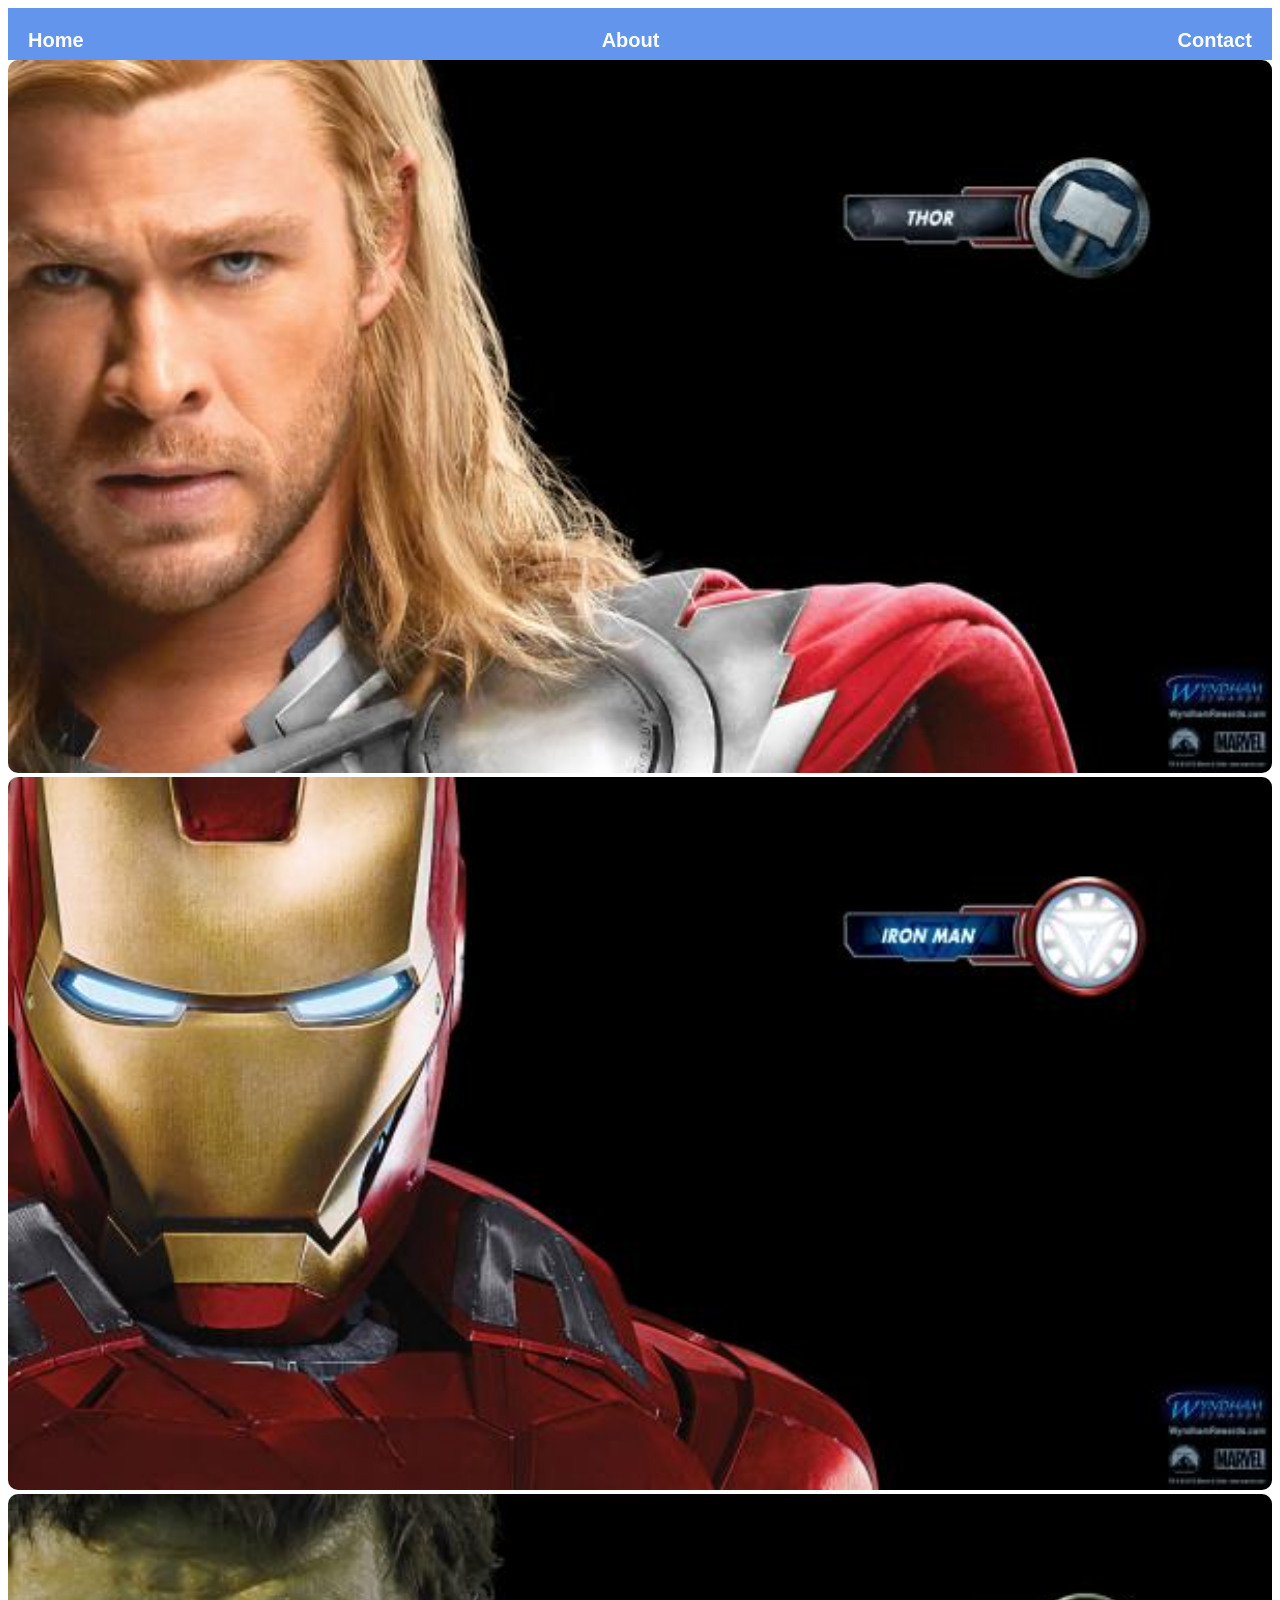
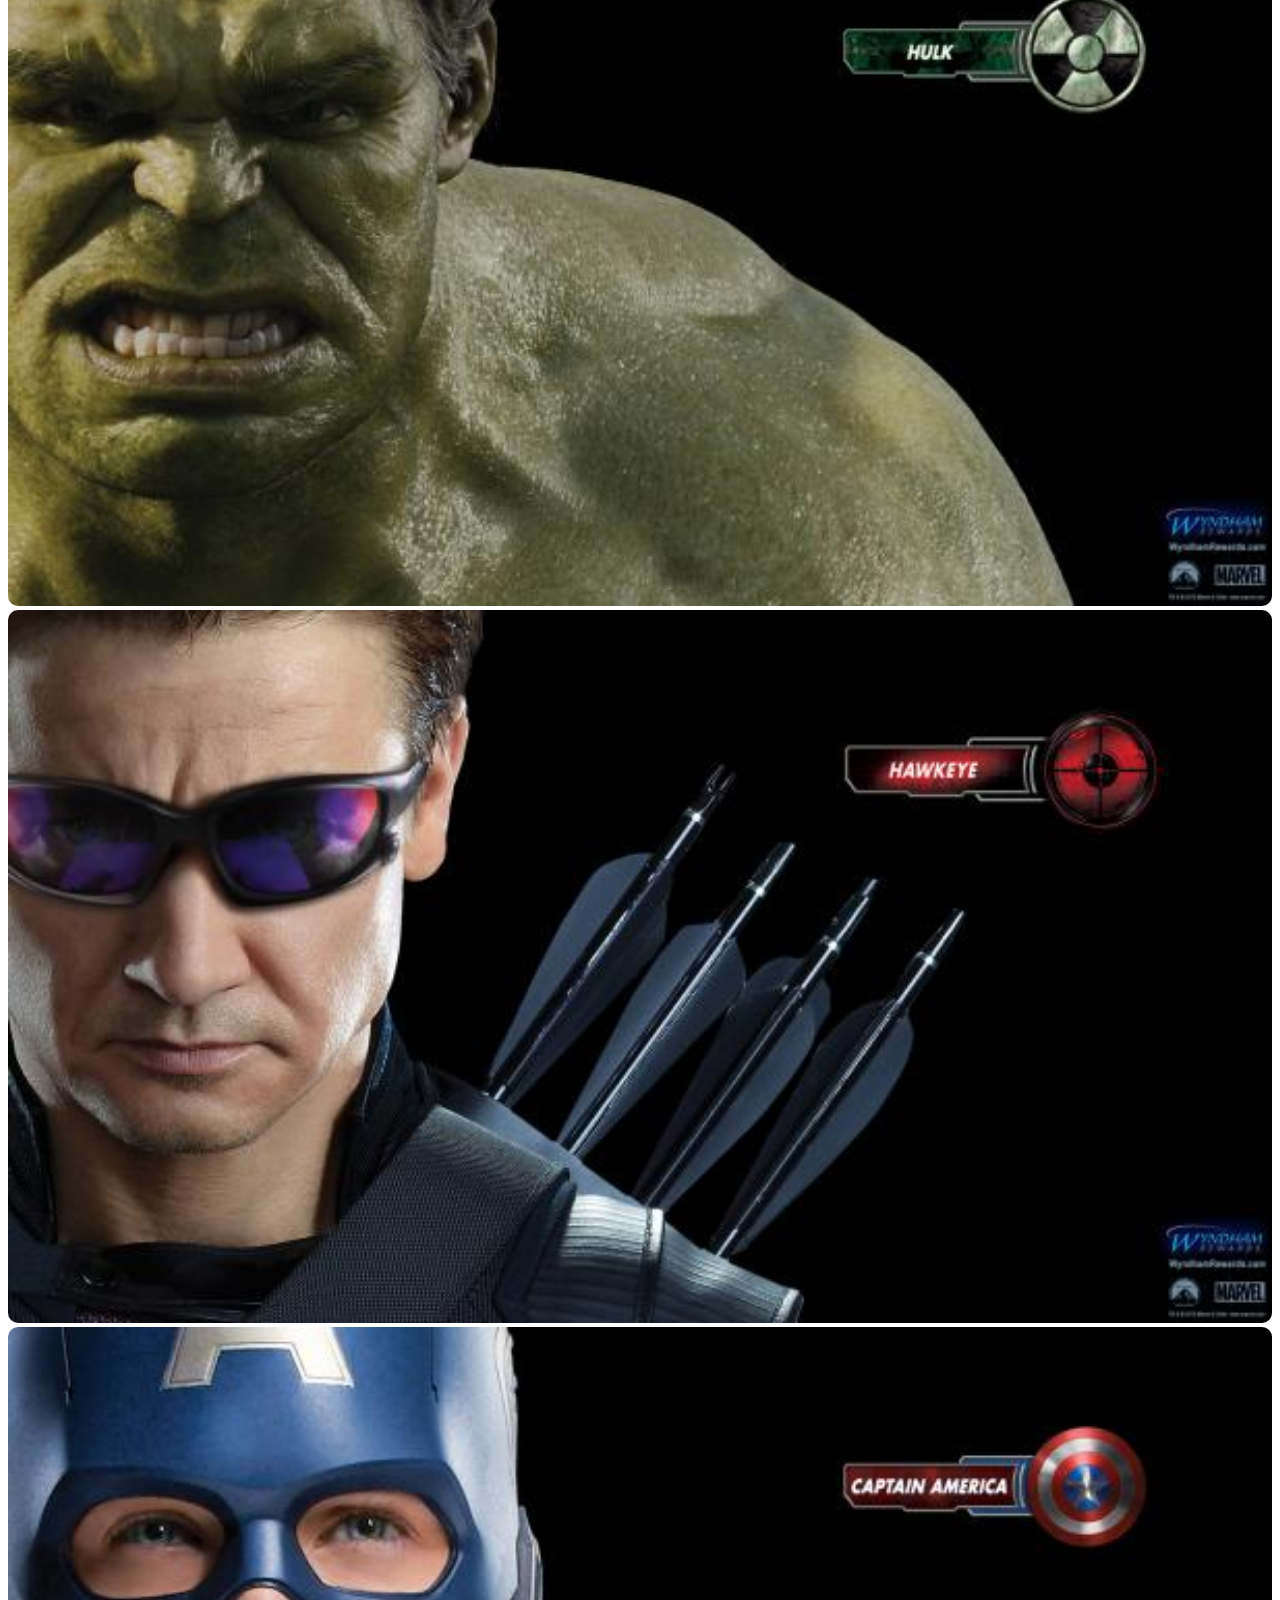
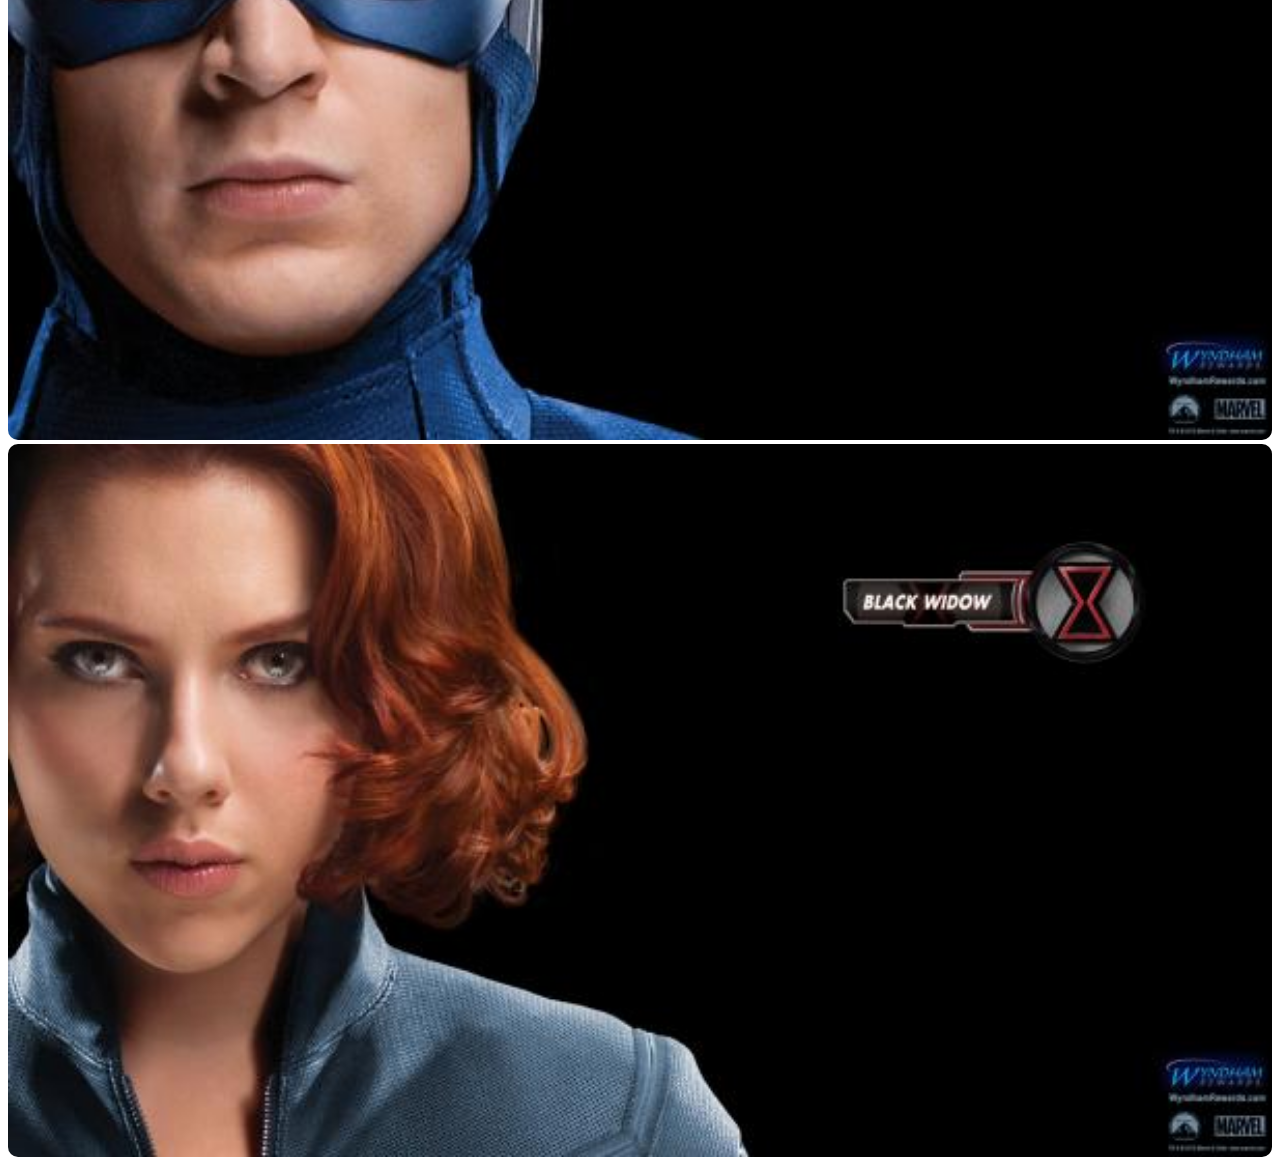
==== index.html @ f23c9672 "This is the Superhero App I created for the 2025 FNB App Academy project." ====
<!DOCTYPE html>
<html>
    <head>
        <link rel="stylesheet" href="style.css">
    </head>
    <body>
        <div id="menu">
            <a href="index.html">Home</a>
            <a href="about.html">About</a>
            <a href="contact.html">Contact</a>
        </div>
        <div class="gallery">
            <a href="avenger-1.html"><img src="images/avengers_01.jpg"/></a>
            <a href="avenger-2.html"><img src="images/avengers_02.jpg"/></a>
            <a href="avenger-3.html"><img src="images/avengers_03.jpg"/></a>
            <a href="avenger-4.html"><img src="images/avengers_04.jpg"/></a>
            <a href="avenger-5.html"><img src="images/avengers_05.jpg"/></a>
            <a href="avenger-6.html"><img src="images/avengers_06.jpg"/></a>
        </div>
    </body>
</html>
---- style.css ----
.gallery img {
    width: 100%;
    height: 80%;
    border-radius: 10px;
    image-resolution: 72dpi;
}
h1 {
    text-align: center;
    font-family: Arial, Helvetica, sans-serif;
    color:rgb(0, 0, 0);
    font-size: 40px;
    font-weight: bold;
    text-transform: uppercase;
}
h2 {
    text-align: center;
    font-family:Georgia, 'Times New Roman', Times, serif;
    color:rgb(255, 255, 255);
    font-size: 35px;
    font-weight: bold;
    text-transform: uppercase;
    background-color: cornflowerblue;
}
h3 {
    text-align: center;
    font-family: 'Times New Roman', Times, serif;
    color:rgb(255, 255, 255);
    font-size: 25px;
    font-weight: bold;
    background-color: cornflowerblue;
}
h4 {
    text-align: center;
    font-family: 'Times New Roman', Times, serif;
    color:rgb(255, 255, 255);
    font-size: 20px;
    font-weight: bold;
    background-color: cornflowerblue;
}
p{
    text-align: center;
    font-family:'Gill Sans', 'Gill Sans MT', Calibri, 'Trebuchet MS', sans-serif;
    color:rgb(0, 0, 0);
    font-size: 14px;
}
#menu {
    width: 100%;
    height: 40px;
    background-color: cornflowerblue;
    padding-top: 12px;
    display: flex;
    justify-content: space-between;
    align-items: center;
    
}
#menu a{
    color: white;
    font-family: Helvetica, sans-serif;
    font-size: 20px;
    text-decoration: none;
    font-weight: 800;

    padding-left: 20px;
    padding-right: 20px;
}
#menu a:hover{
    color: #5077bd;
}
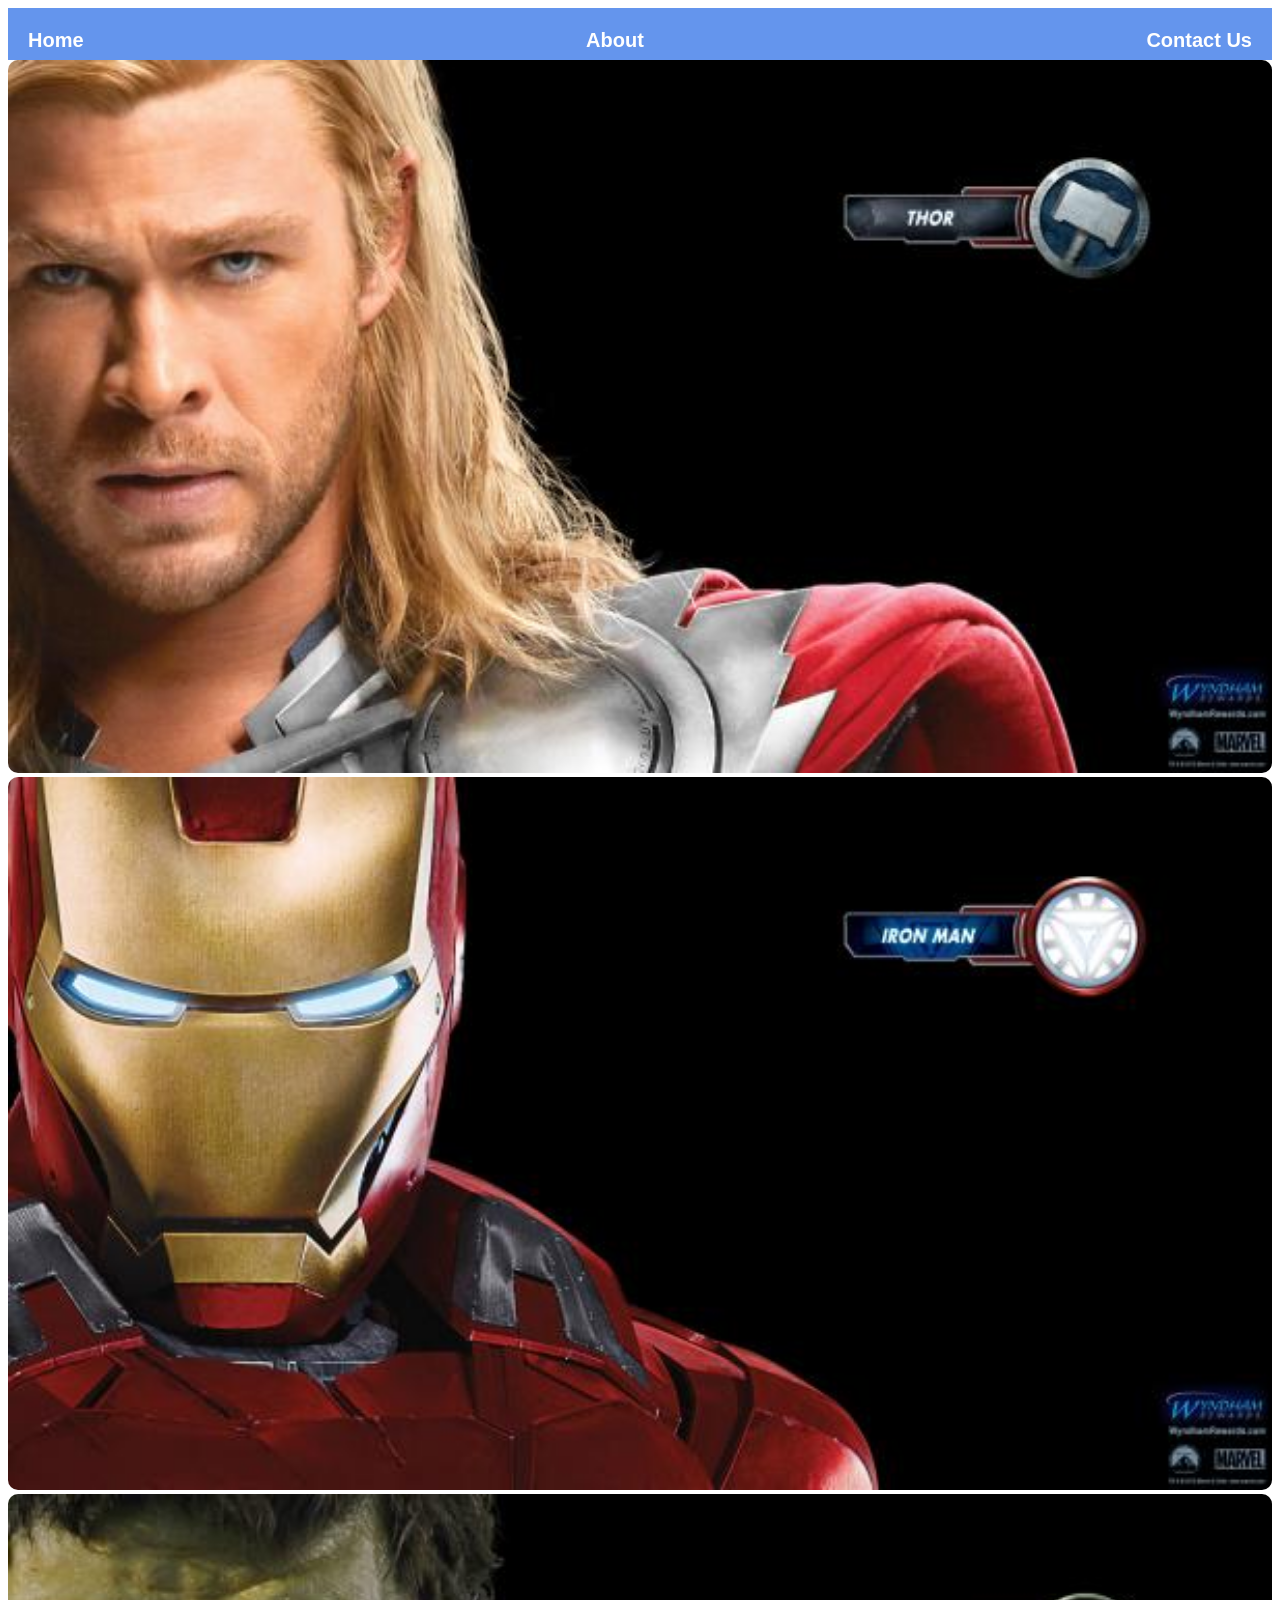
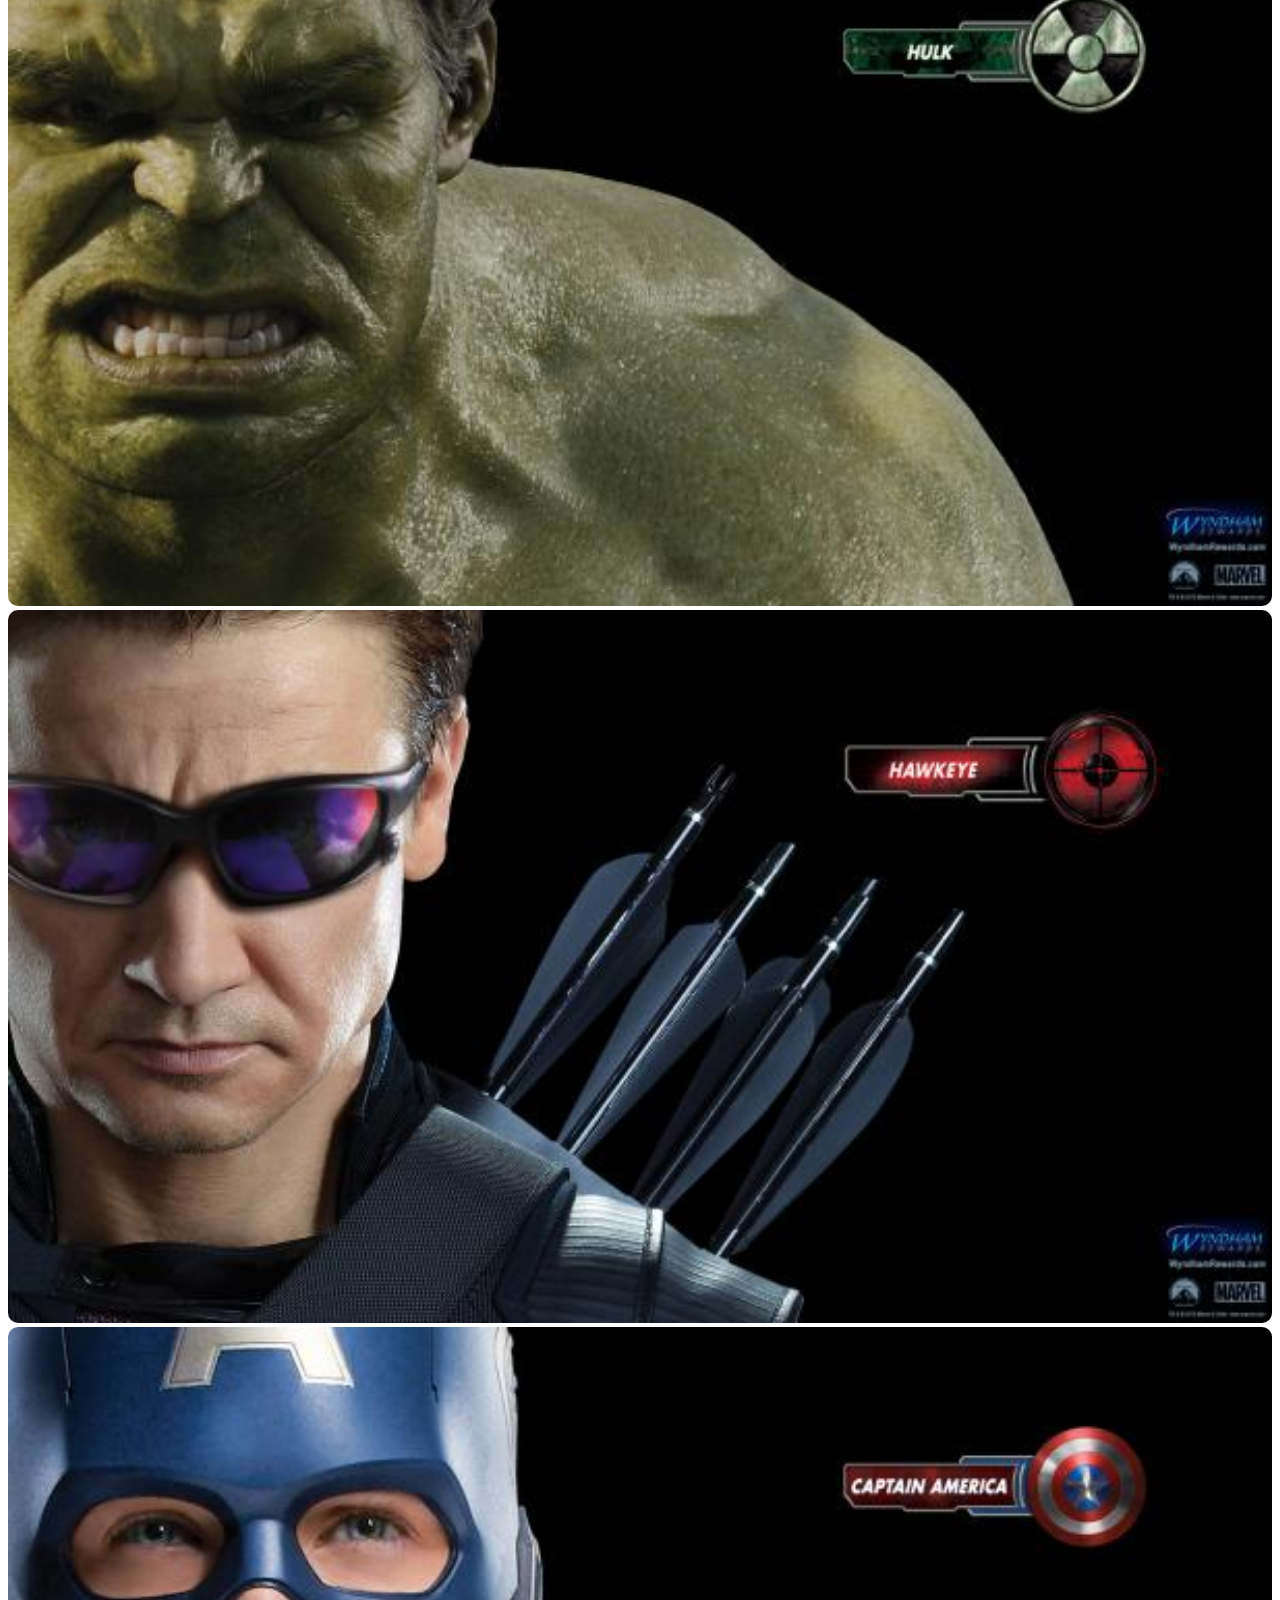
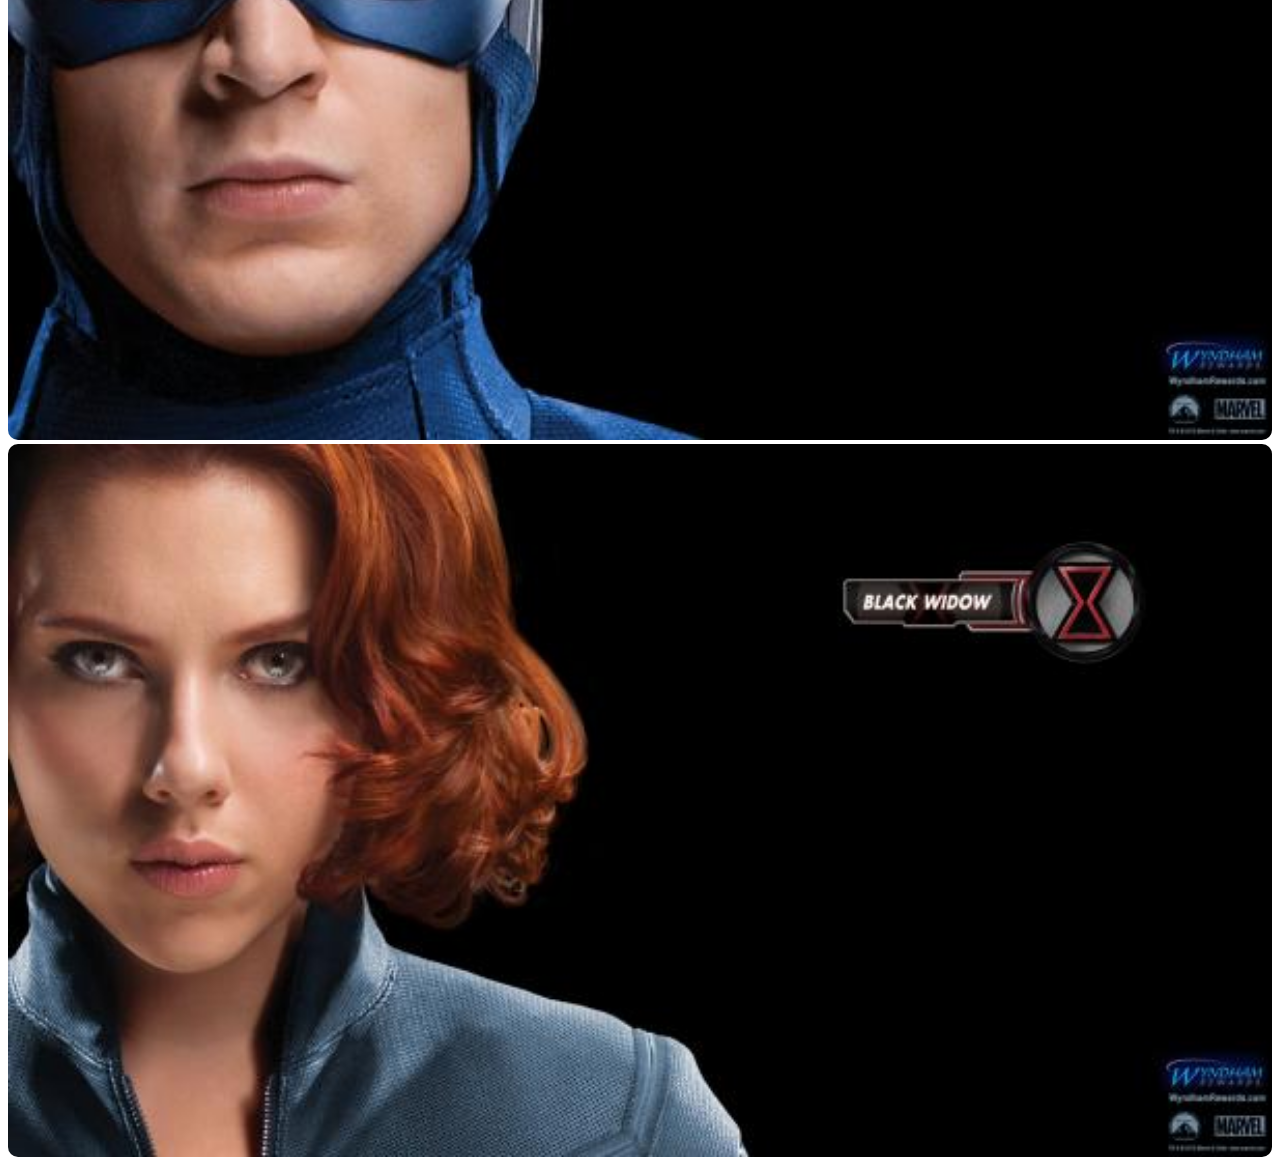
==== commit 7d1dd329: "Update index.html" ====
--- a/index.html
+++ b/index.html
@@ -7,7 +7,7 @@
         <div id="menu">
             <a href="index.html">Home</a>
             <a href="about.html">About</a>
-            <a href="contact.html">Contact</a>
+            <a href="contact.html">Contact Us</a>
         </div>
         <div class="gallery">
             <a href="avenger-1.html"><img src="images/avengers_01.jpg"/></a>
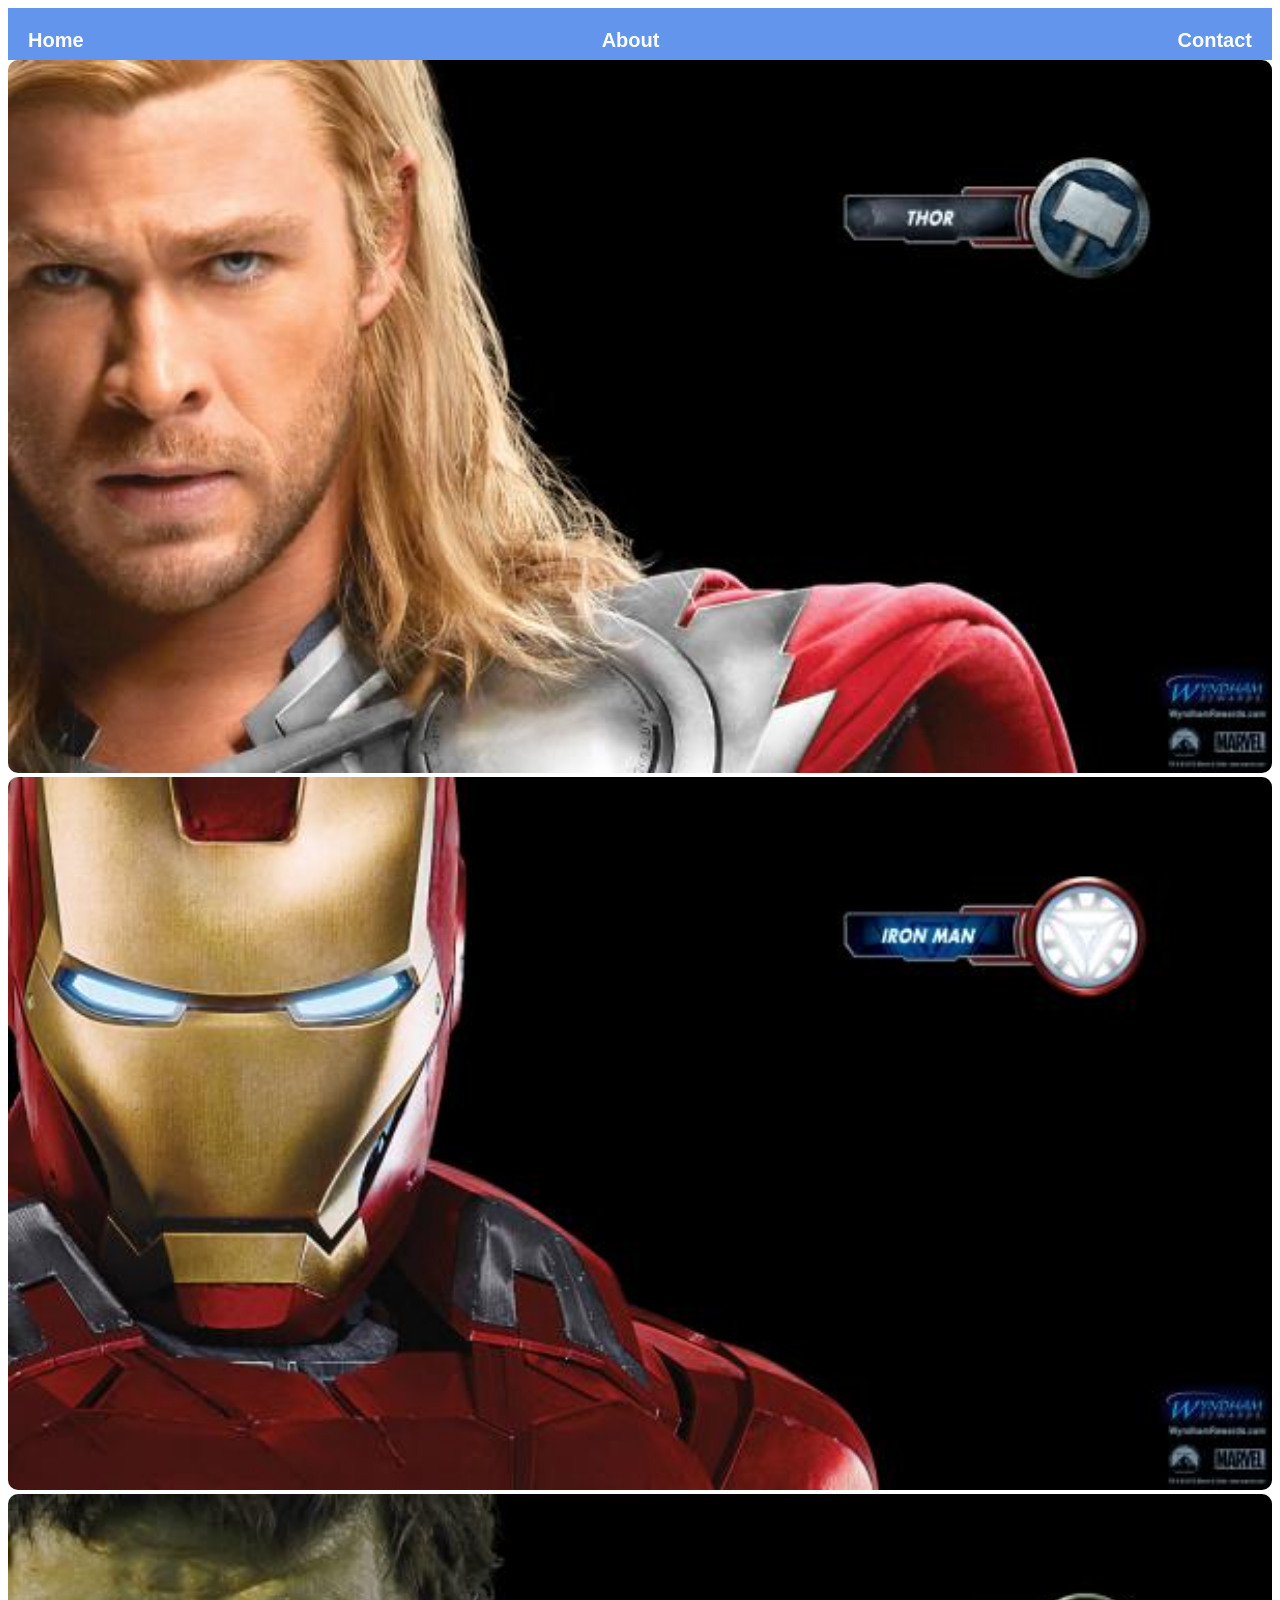
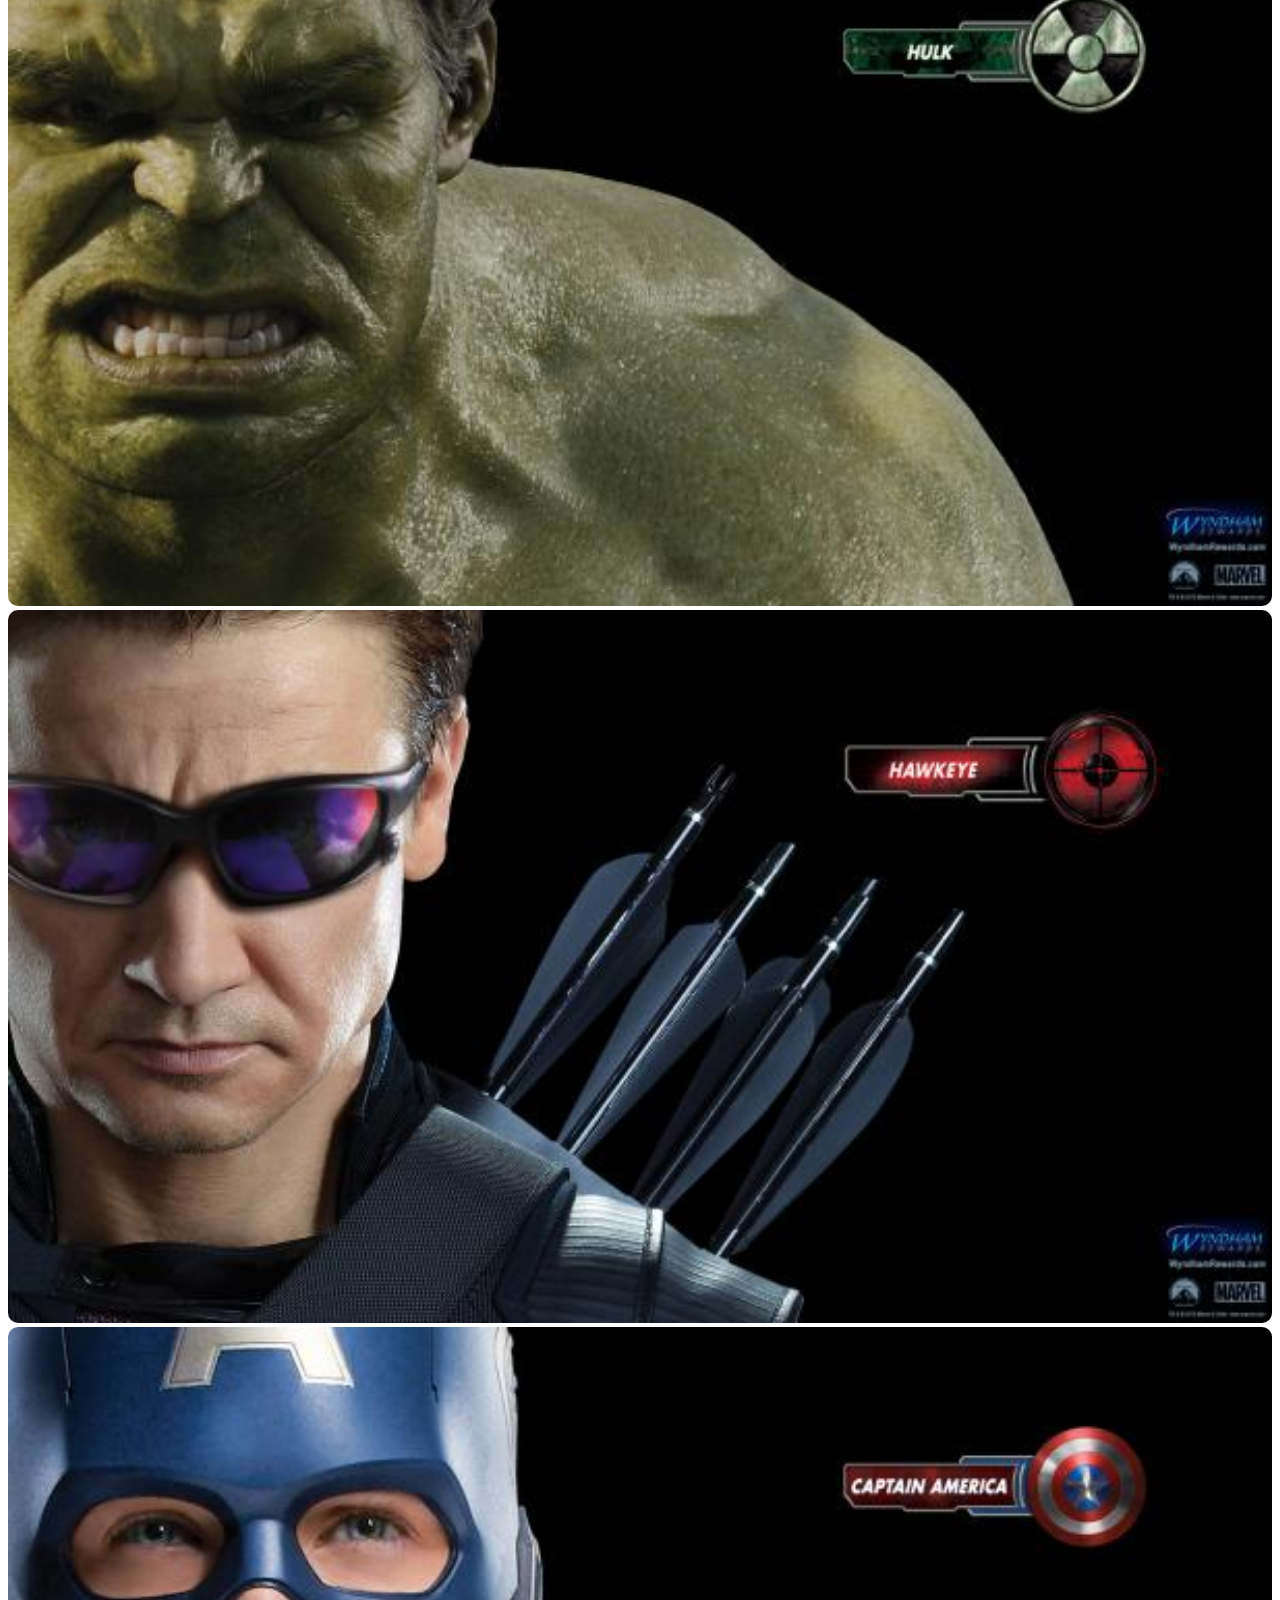
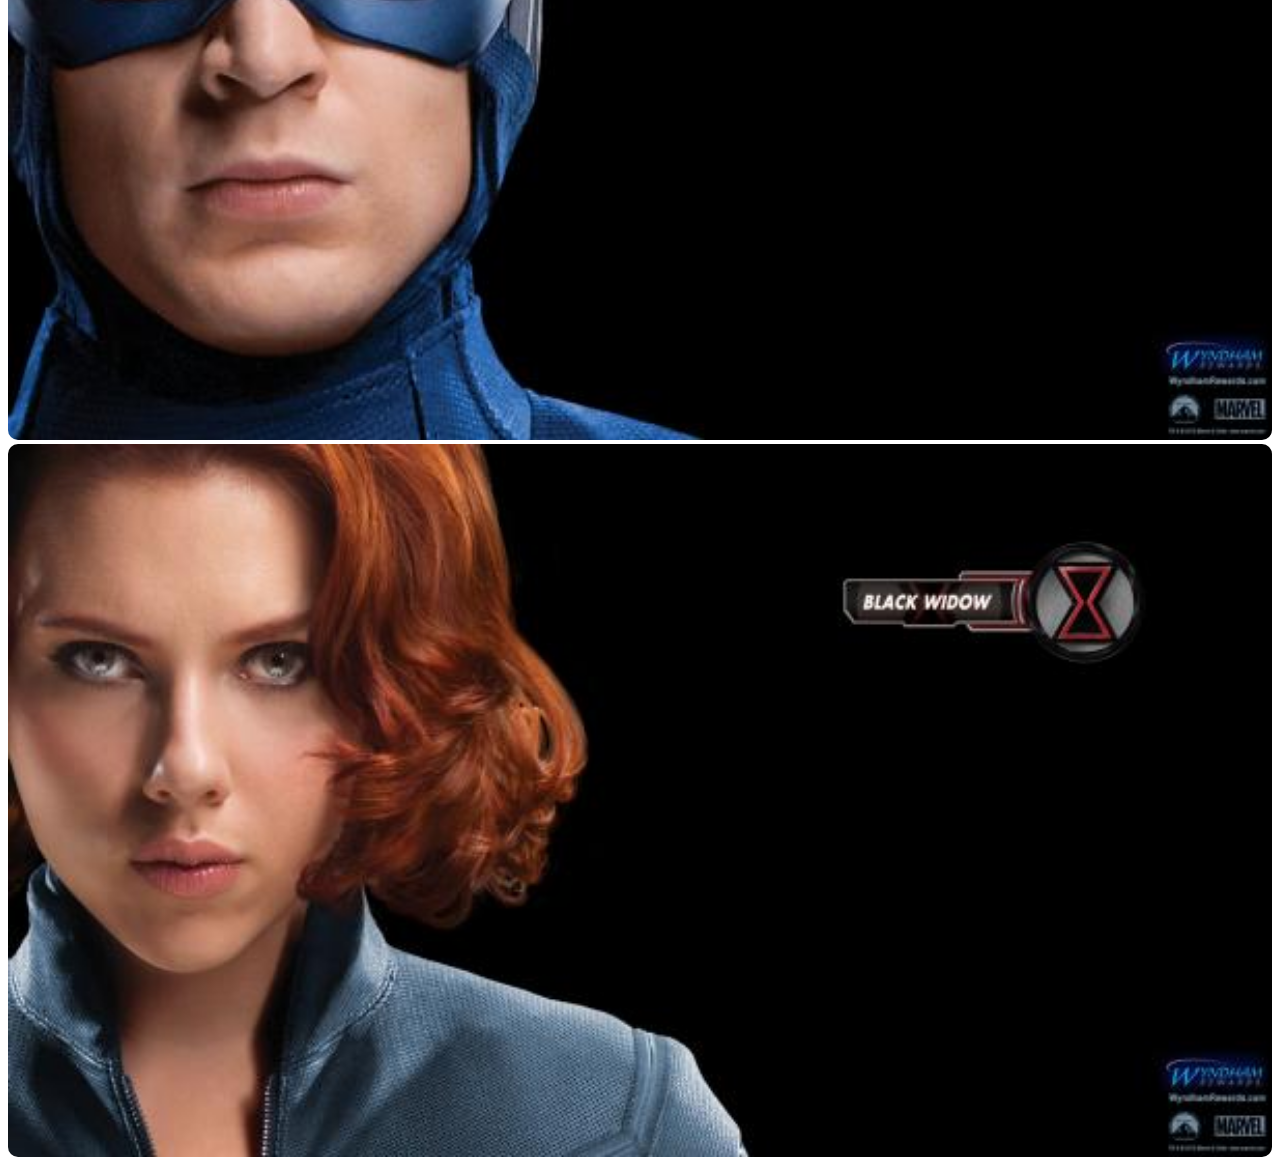
==== commit 1deb7350: "Update index.html" ====
--- a/index.html
+++ b/index.html
@@ -7,7 +7,7 @@
         <div id="menu">
             <a href="index.html">Home</a>
             <a href="about.html">About</a>
-            <a href="contact.html">Contact Us</a>
+            <a href="contact.html">Contact</a>
         </div>
         <div class="gallery">
             <a href="avenger-1.html"><img src="images/avengers_01.jpg"/></a>
